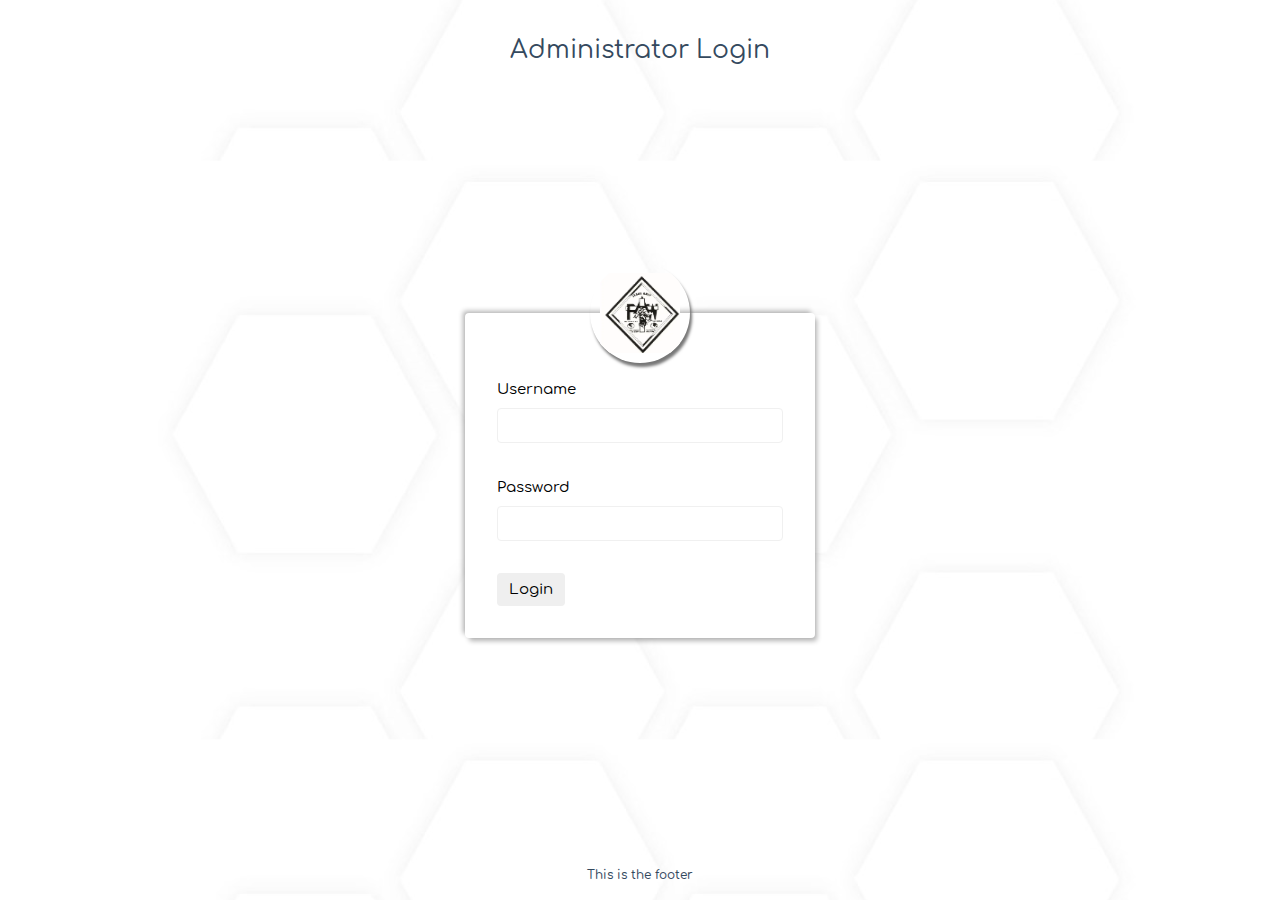
==== admin_portal_login.html @ 05beb31b "Rename adminPortal.html to admin_portal_login.html" ====
<!Doctype HTML>
<Html Lang="En">
	
	<!--Head Begins-->
	<Head>
		
		<!-- Meta -->
		<meta name="theme-color" content="">
		<meta http-equiv="content-type" content="text/html; charset=UTF-8">
		<meta name="viewport" content="width=device-width, initial-scale=1.0">
		<meta property="og:description" name="description" content="PAW">
		<meta property="og:author" name="author" content="Aston Gemmy O'naire">
		<meta property="og:keywords" name="keywords" content=""/>
		<meta property="og:image" name="image" content="/Images/Thumbnails/Thumbnail.png"/>
		<title> Administrator Login | PAW </title>
		<!-- Meta Ends -->
		
		<!-- core CSS -->
		<link type="text/css" href="Css/all.css" rel="stylesheet">
		<link type="text/css" href="Css/fonts.css" rel="stylesheet">
		<link type="text/css" href="Css/PAW.css" rel="stylesheet">
		<link type="text/css" href="Css/PAW_responsive.css" rel="stylesheet">
		<link type="text/css" href="Css/PAW_color.css" rel="stylesheet">
		<link type="text/css" href="Css/animate.css" rel="stylesheet">
		<!-- Core CSS Ends -->
		
		<!-- Site Icon -->
		<link rel="shortcut icon" href="Images/Favicon/PAW.jpg">
		<!-- Site Icon Ends -->
    
	</Head>
	<!--Head Ends-->
	
	<!-- Body -->
	<body>
	    
	    <div id="admin-grid">
		
			<div id="grid-header">
				<h1 class="h1">Administrator Login</h1>
			</div>

			<div id="grid-main">
				<form method="POST" id="adminLogin-form">
					<div id="logo">
						<img src="Images/Logo/PAW.webp" width="100%">
					</div>
					<label>Username</label>
					<input class="" type="text" name="">
					<label>Password</label>
					<input class="" type="password" name="">
					<button type="submit" name="adminLogin-btn">Login</button>
				</form>
			</div>
			
			<div id="grid-footer">This is the footer</div>
		</div>
		
	</body>
	<!-- Body Ends -->
	
	<!-- Scripts -->
	<script type="text/javascript" src="Js/PAW.js"></script>
	
</html>
---- Css/fonts.css ----
@font-face {
	font-family: 'Raleway';
	font-style: normal;
	font-display: auto;
	src: url("../webfonts/Raleway/Raleway-Bold.woff2");
	src: url("../webfonts/Raleway/Raleway-Regular.eot?#iefix") format("embedded-opentype"), url("../webfonts/Raleway/Raleway-Regular.woff2") format("woff2"), url("../webfonts/Raleway/Raleway-Regular.woff") format("woff"), url("../webfonts/Raleway/Raleway-Regular.ttf") format("truetype"), url("../webfonts/Raleway/Raleway-Regular.svg#fontawesome") format("svg");
	font-display: swap
}

@font-face {
	font-family: 'Dosis';
	font-style: normal;
	font-display: auto;
	src: url("../webfonts/Dosis/Dosis-VariableFont_wght.eot?#iefix") format("embedded-opentype"), url("../webfonts/Dosis/Dosis-VariableFont_wght.ttf") format("truetype"), url("../webfonts/Dosis/Dosis-VariableFont_wght.svg#fontawesome") format("svg");
	font-display: swap
}

@font-face {
	font-family: 'Comfortaa';
	font-style: normal;
	font-display: auto;
	src: url("../webfonts/Comfortaa/Comfortaa-VariableFont_wght.eot?#iefix") format("embedded-opentype"), url("../webfonts/Comfortaa/Comfortaa-VariableFont_wght.ttf") format("truetype"), url("../webfonts/Comfortaa/Comfortaa-VariableFont_wght.svg#fontawesome") format("svg");
	font-display: swap
}

@font-face {
	font-family: 'Manrope';
	font-style: normal;
	font-display: auto;
	src: url("../webfonts/Manrope/Manrope-VariableFont_wght.woff2");
	src: url("../webfonts/Manrope/Manrope-VariableFont_wght.eot?#iefix") format("embedded-opentype"), url("../webfonts/Manrope/Manrope-VariableFont_wght.woff2") format("woff2"), url("../webfonts/Manrope/Manrope-VariableFont_wght.woff") format("woff"), url("../webfonts/Manrope/Manrope-VariableFont_wght.ttf") format("truetype"), url("../webfonts/Manrope/Manrope-VariableFont_wght.svg#fontawesome") format("svg");
	font-display: swap
}

@font-face {
	font-family: 'Roboto';
	font-style: normal;
	font-display: auto;
	src: url("../webfonts/Roboto/Roboto-Regular.woff2");
	src: url("../webfonts/Roboto/Roboto-Regular.eot?#iefix") format("embedded-opentype"), url("../webfonts/Roboto/Roboto-Regular.woff2") format("woff2"), url("../webfonts/Roboto/Roboto-Regular.woff") format("woff"), url("../webfonts/Roboto/Roboto-Regular.ttf") format("truetype"), url("../webfonts/Roboto/Roboto-Regular.svg#fontawesome") format("svg");
	font-display: swap
}

@font-face {
	font-family: 'Nunito';
	font-style: normal;
	font-display: auto;
	src: url("../webfonts/Nunito/Nunito-Regular.woff2");
	src: url("../webfonts/Nunito/Nunito-Regular.eot?#iefix") format("embedded-opentype"), url("../webfonts/Nunito/Nunito-Regular.woff2") format("woff2"), url("../webfonts/Nunito/Nunito-Regular.woff") format("woff"), url("../webfonts/Nunito/Nunito-Regular.ttf") format("truetype"), url("../webfonts/Nunito/Nunito-Regular.svg#fontawesome") format("svg");
	font-display: swap
}

@font-face {
	font-family: 'Montserrat';
	font-style: normal;
	font-display: auto;
	src: url("../webfonts/Montserrat/Montserrat-Medium.eot?#iefix") format("embedded-opentype"), url("../webfonts/Montserrat/Montserrat-Medium.ttf") format("truetype"), url("../webfonts/Montserrat/Montserrat-Medium.svg#fontawesome") format("svg");
	font-display: swap
}
---- Css/PAW.css ----
/* O'naire Corporation.CSS 4.10 April 2018 by Aston Gemmy */
    /* Main Document */
    
	body, html {
		padding: 0px;
		margin: 0px;
		-webkit-font-smoothing: antialiased;
        -moz-osx-font-smoothing: grayscale;
		color:#34495e;
		font-size:12px;
		font-style: normal;
		font-weight:500;
		font-variant: normal;
		line-height: 25px;
		background-color:#FFFFFF;
		background:url('../Images/Background/Polygon pattern.jpg');
		font-family: "Open Sans", "Helvetica Neue", Helvetica, Arial, sans-serif;
        background-attachment: normal;
		background-position: center;
        background-size: 100%;
		width:100%;
	}

	h1,h2,h3,h4,h5,label {font-weight: normal;padding:0;margin:0;cursor: pointer;}
	
	* {
		box-sizing: border-box;
		-webkit-box-sizing:border-box;
		outline: none;
		text-shadow: none;
		text-rendering: auto;
	}
	
	a {
		text-decoration:none;
		color:rgb(0, 21, 46);
		cursor:pointer;
	}

	#overlay {
		position:fixed;
		left:0;
		right:0;
		top:0;
		bottom:0;
		width:100%;
		height:100vh;
		background: rgba(0, 0, 0, 0.9);
		display:none;
		z-index:2;
		overscroll-behavior: contain;
		-webkit-overflow-scrolling: contain;
		overflow: hidden;
	}
    
    #scroll-to-top {
        position:fixed;
        display:none;
        right:20px;
        bottom:30px;
        width:50px;
        height:50px;
        line-height:55px;
        text-align:center;
        border-radius:100px;
        z-index:1;
        background-color:#0061A6;
    }
    
    #scroll-to-top i {
        font-size:20px;
        color:#FFFFFF;
    }
	
	.marquee {
		z-index:2;
		position:fixed;
		top:0;
		left:0;
		width:100%;
		height:30px;
		display:flex;
		align-items:center;
		background-color:#777;
		color:#FFFFFF;
		white-space: nowrap;
	}

	.marquee:after, .marquee::before {
		z-index:2;
		position: absolute;
		top:0;
		width:50px;
		height:30px;
		content:"";
	}

	/* .marquee:before {
		left:0;
		background:linear-gradient(to right, #ccc, 10%, transparent 80%);
	} */
	
	.marquee:after {
		right:0;
		background:linear-gradient(to left, #ccc, 10%, transparent 80%);
	}
	
	.marquee-header {
		display:flex;
		align-items:center;
		width:auto;
		height:100%;
		padding:0px 10px;
		color:#FFFFFF;
		background-color:red;
		z-index:1;
	}

	.marquee-content {
		width:100%;
		display:flex;
		position:relative;
		letter-spacing: 1px;
	}

	.marquee-content > * {
		white-space: nowrap;
	}

	.marquee-content > * * {
		margin:auto 20px;
	}

	.marquee-close-btn {
		display:flex;
		align-items:center;
		justify-content:space-evenly;
		width:30px;
		position:absolute;
		right:0px;
		top:auto;
		height:100%;
		text-align:center;
		color:#FFFFFF;
		background-color:#777;
		cursor:pointer;
	}  
  
	.header {
		position:fixed;
		z-index:2;
		top:30px;
		left:0;
		margin:0;
		width:100%;
		padding:20px;
		background-color:rgba(0,0,0,0.05);
		/*transition:0.3s;*/
	}
	
	.header-on-scroll {
		padding:2px;
        background-color:rgba(255,255,255,1);
		box-shadow: 0px 0px 5px rgba(0,0,0,1);
	}
	
	.header-brand {
		display:flex;
		width:100%;
		margin:0px auto;
		align-items:start;
		/*transition:.3s;*/
		text-align:center;
		padding:5px 12px;
	}
	
	.brand-logo {
		height:40px;
		width:40px;
		text-align:center;
		/*transition: all .3s;*/
		border-radius:200px;
		padding: 5px;
		overflow: hidden;
		background: white;
	}
	
	.hamburger-menu {
		height:40px;
		width:40px;
		text-align:center;
		transition: all .3s;
		overflow: hidden;
	}
	
	.brand-logo img {
		height:100%;
	}
	
	.brand-name {
		display:flex;
		align-items:center;
		width:calc(100% - 80px);
		color:#FFFFFF;
		font-family:"Comfortaa", "Helvetica Neue", Helvetica, Arial, sans-serif;
		position:relative;
		font-weight:bold;
		font-size:2.5rem;
		height:40px;
		text-align:left;
		padding:0px 10px;
		/*transition:0.3s;*/
		text-shadow:0px 0px 5px #5476FF;
	}
	
	.brand-name-on-scroll {
		color:#394263;
		font-size:1rem;
		text-shadow:0px 0px 0px #5476FF;
	}
    
	.brand-subtitle {
		width:100%;
		height:auto;
		font-size:18px;
		position:relative;
	}
	
	.brand-motto {
		width:100%;
		font-size:15px;
		position:relative;
	}
	
	.brand-motto span {
		font-weight:bold;
	}

	.slide-menu {
		width:100%;
		overflow-x: hidden;
		overflow-y: overlay;
		color:white;
		/*transform:translateY(-100vh);*/
		z-index: 0;
		height:0;
		position:relative;
		overscroll-behavior: contain;
		-webkit-overflow-scrolling: contain;
		left:0;
		right:0;
		top:auto;
		/*margin-top: 10px;*/
		padding:0px 32px;
		will-change:height;
		/*transition:0.1s;*/
	}

        .slide-menu-on-scroll {background-color:white;}

	.is-active-menu {
		height:70vh;
		/*transform: translateY(0);*/
	}

        .is-inactive-menu {
		height:0;
		/*transform: translateY(-100vh);*/
	}

	.slide-menu a {text-align:center;background-color:#e74c3c;border-radius:8px;transition: all .3s 0.25s cubic-bezier(0,1,.3,1);color:white;font-size:18px;margin:10px 10px;padding:8px 12px;display:inline-block;transform:scale(0.8);}
	.slide-menu a:hover {background-color:rgb(53, 23, 23);transform:scale(0.9);}
	
	/* Slideshow container */
	#slide-cover {
		width:100%;
		height:550px;
		margin:0;
		padding:0px;
		position:relative;
	}

	#slideshow-container {
		width:100%;
		position: relative;
		margin:0 auto;
		height:100%;
		padding:0px;
		display:flex;
		flex-wrap:nowrap;
		overflow-x:auto;
		overflow-y:hidden;
		scroll-snap-type: x mandatory;
	}

	.slides {
		min-width:100%;
		height:100%;
		scroll-snap-align:start;
	}
	
	.slides img {
		width:100%;
		height:100%;
		filter:brightness(50%);
	}

	/* Caption text */
	.slide-text {
		color:white;
		letter-spacing:1px;
		word-wrap:wrap;
		vertical-align:middle!important;
		height:100%;
		width:100%;
		text-align: center;
		font-weight:bold;
		background-color:rgba(0,0,0,0.7);
	}
	
	.slide-title-positioning {
		top:40%;
		width:100%;
		position:absolute;
	}
	
	.slide-font-title {
		transform:translateY(-2.5em) rotateZ(-5deg);
		opacity:0;
		font-size: 4.25rem;
		font-family:'Comfortaa', sans-serif;
		will-change:transform, opacity;
		transition:transform 2s 0.25s cubic-bezier(0,1,.3,1),
			opacity .3s 0.25s ease-out;
	}
	
	.slide-font-subtitle {
		font-size: 1.5rem;
		font-family:'Comfortaa', sans-serif;
		margin:0px auto;
		width:70%;
		line-height:30px;
		transform:translateY(2.5em);
		opacity:0;
		will-change:transform, opacity;
		transition:transform 2s 0.25s cubic-bezier(0,1,.3,1),
			opacity .3s 0.25s ease-out
		;
	}
	
	.is-visible {
		transform:translateZ(-2px);
		opacity:1;
	}
	
	/* Number text (1/3 etc) */
	.slide-number-text {
		color: white;
		font-size: 15px;
		padding: 8px 12px;
		position: absolute;
		top: 0;		
		background-color:rgba(0,0,0,0.7);
	}

	.slides:hover .slide-number-text, .slides:hover .slide-text {
		pointer-events: none;
	}

	/* The dots/bullets/indicators */
	.slide-item-cover {
		position:absolute;
		left:0;
		bottom:20px;
		width:100%;
		margin:0px auto;
		text-align:center;
	}

	#slide-item-navigator-left, #slide-item-navigator-right {
		position:absolute;
		top:50%;
		border-radius:100px;
		font-size:20px;
		transform:translateY(-50%);
		width:50px;
		color:#FFFFFF;
		cursor:pointer;
		height:50px;
		line-height:50px;
		text-align:center;
	}
	
	#slide-item-navigator-left {
		left:30px;
		background:linear-gradient(to right, rgba(0,0,0,0.7), transparent);
		box-shadow:-4px 0 10px rgba(255, 255, 68, 0.08);
	}
	
	#slide-item-navigator-right {
		right:30px;
		background:linear-gradient(to left, rgba(0,0,0,0.7), transparent);		
		box-shadow:4px 0 10px rgba(255, 255, 68, 0.08);
	}

	.slide-item-selector {
		height:10px;
		width:10px;
		color:white;
		padding:0px;
		margin:0px 2px;
		border:2px solid rgb(255, 255, 255);
		background-color:transparent;
		border-radius:50% ;
		display: inline-block;
		transition: background-color 0.6s ease;
	}

	.slide-item-selector-active {
		background-color:rgb(255, 255, 255);
	}

	.responsiveImage {
		width:100%;
		height:100%;
	}
	
	.photo-gallery {
		line-height:0;
		-webkit-column-count:6;
		-webkit-column-gap:0px;
		-moz-column-count:6;
		-moz-column-gap:0px;
		column-count:6;
		column-gap:0px;
		padding:0px 0px 50px 0px;
	}
	
	.photo-gallery img {
		width:100%!important;
		height:auto!important;
	}
	
	.mission-vision-statement {
		background-attachment: normal;
		background-position: center;
        background-size: 100%;
		width:100%;
		position:relative;
		margin:0px auto;
	}
	
	.mission-vision-container {
		width:1000px;
		position:relative;
		padding:80px 16px;
		height:auto;
		margin:0px auto;
	}
	
	.mission-statement {
		display:flex;
		justify-content:space-evenly;
		align-items: center;
		border-radius:8px;
		border:0px solid #1BBAE1;
		position:relative;
		margin:20px 0px;
		height:auto;
		font-size:25px;
		line-height:40px;
		font-style:italic;
		font-family:"Comfortaa",sans-serif;
		padding:20px 20px;
		color:#F47A25;
	}
	
	.mission-statement div, .vision-statement div {width:50%;height:100%;padding: 12px; }
	.mission-statement div img, .vision-statement div img {width:100%;height:100%;padding: 12px; }
	
	.vision-statement {
		display:flex;
		justify-content:space-evenly;
		align-items: center;
		padding: 12px; 
		border-radius:8px;
		border:0px solid #1BBAE1;
		position:relative;
		margin:20px 0px;
		font-size:25px;
		height:auto;
		line-height:40px;
		font-style:italic;
		font-family:"Comfortaa",sans-serif;
		padding:20px 20px;
		color:#033148;
	}
	
	.mission-statement:before {
		position:absolute;
		top:-18px;
		left:-15px;
		width:auto;
		height:40px;
		line-height:40px;
		content:'Our mission';
		color:#F0F0F0;
		padding:0px 12px;
		font-size:20px;
		text-align:center;
		font-family:calligraphy;
		background-color:#0061A6;
		border-radius:50px;
	}
	
	.vision-statement:before {
		position:absolute;
		top:-18px;
		left:-15px;
		width:auto;
		height:40px;
		line-height:40px;
		padding:0px 12px;
		content:'Our vision';
		color:#033148;
		font-size:20px;
		text-align:center;
		font-family:calligraphy;
		background-color:#F47A25;
		border-radius:50px;
	}
	
	.mission-statement:after {
		color:#FFFFFF;
		background-color:#0061A6;
	}
	
	.vision-statement:after {
		color:#FFFFFF;
		background-color:#F47A25;
	}
	
	.mission-statement:after, .vision-statement:after {
		position:absolute;
		bottom:-15px;
		right:-15px;
		width:40px;
		height:40px;
		line-height:40px;
		text-align:center;
		content:'';
		font-size:25px;
		font-family:calligraphy;
		border-radius:50px;
	}
	
	.days-of-activities {
		width:100%;
		margin:0px;
		position:relative;
		background-attachment: normal;
		background-position: center;
		background-size: 100%;
		font-size:15px;
	}

	.days-of-activities .main-caption {color:#e74c3c;}	
	.days-of-activities .main-caption:before {background-color:#e74c3c;}
		
	.days-of-activities-section {
		padding:10px 16px 50px 16px;
		margin:0px auto;
		width:1000px;
	}
	
	.days-of-activities-container {
		position:relative;
		display:flex;
		justify-content: space-around;
		align-items: center;
		flex-wrap:wrap;
	}

	.day-and-activity {
		position:relative;
		background-color:#FFFFFF;
		box-shadow:0px 0px 5px rgba(0,0,0,0.3);
		display:flex;
		flex-direction: column;
		margin:10px 20px;
		border-radius:8px;
	}
	
	.day-and-activity:nth-child(1), .day-and-activity:nth-child(2), .day-and-activity:nth-child(3) {width:calc((100% - 120px) / 3);}
	.day-and-activity:nth-child(4) {width:calc(40% - 40px);}
	.day-and-activity:nth-child(5) {width:calc(60% - 40px);}

	.day-icon {
		position: relative;
		display:flex;
		align-items:center;
		justify-content:center;
		padding:50px 5px 0px 5px;
		font-size:35px;
		color:#1BBAE1;
	}
	
	.day-and-activity:nth-child(even) .day-icon {
		color:#e74c3c;
	}
	
	.day {
		width:100%;
		text-align:center;
		font-size:20px;
		line-height:2;
		padding:12px;
	}
	
	.programme {
		display:flex;
		width:100%;
		text-align:center;
		flex-direction:column;
		padding:12px;
		transform:translateY(0);
		transition: all .3s;
	}
	
	.programme:hover {
		background-color:#f0f0f0;
		transform:translateY(4px);
		cursor:pointer;
	}
	
	.programme-title {line-height:1.8;color:#1BBAE1;}
	.programme-footnote {margin:10px auto;color:#777;}
	.text-bold {font-weight:bold;}
	
	.excerpts {
		max-width:100%;
		margin:0px auto;
		position:relative;
		padding:0px 32px 80px 32px;
		background:linear-gradient(rgba(0,97,166,0.7), rgba(0,97,166,0.8)), url("../Images/Assets/Excerpts/Excerpts.jpeg");
		perspective:50px;
        background-attachment: scroll;
		background-position: center;
        background-repeat: no-repeat;
        background-size: 100%;
	}

	.excerpts .main-caption {color:white;}	
	.excerpts .main-caption:before {background-color:white;}
	
	.excerpts-slide {
		display:flex;
		align-items:center;
		height:auto;
		width:98%;
		overflow-x:overlay;
		overflow-y:hidden;
		position:relative;		
		margin:0px auto;
		padding:30px 16px;
		scroll-snap-type:x mandatory;
		-webkit-overflow-scrolling:touch;
	}
	
	#excerpts-left, #excerpts-right {
		position:absolute;
		top:20%;
		border-radius:100px;
		font-size:20px;
		transform:translateY(-50%);
		width:50px;
		color:rgb(255, 255, 255);
		cursor:pointer;
		height:50px;
		line-height:50px;
		text-align:center;
	}
	
	#excerpts-left {
		left:30px;
		background:linear-gradient(to right, rgba(0,0,0,0.7), transparent);
		box-shadow:-4px 0 10px rgba(255, 255, 68, 0.08);
	}
	
	#excerpts-right {
		right:30px;
		background:linear-gradient(to left, rgba(0,0,0,0.7), transparent);
		box-shadow:4px 0 10px rgba(255, 255, 68, 0.08);
	}
	
	.each {
		height:150px;
		min-width:300px;
		position:relative;
		margin:0px 10px;
		font-size:18px;
		border-radius:8px;
		background-color:white;
		box-shadow: 0px 0px 5px rgba(0,0,0,0.3);
		scroll-snap-align:center;
	}
	
	.excerpts .each:nth-child(odd) {padding:40px 10px 0px 10px;color:#305657;}
	.excerpts .each:nth-child(even) {padding:10px 10px 40px 10px;}
	
	.excerpts .each .content {
		display:block;
		text-align:left;
		height:100px;
		width:100%;
		font-family:"Comfortaa",sans-serif;
		white-space:normal;
		overflow:hidden;
		text-overflow:ellipsis;
		position:relative;
	}
	
	.excerpts .each:nth-child(odd):after {
		position:absolute;
		box-shadow: 0px 0px 5px rgba(0,0,0,0.3);
		top:-20px;
		left:10px;
		width:40px;
		height:40px;
		line-height:40px;
		color:white;
		text-align:center;
		font-family:'Font Awesome 5 free';
		text-align:center;
		content:"\f654";
		font-size:15px;
		font-style: normal;
		font-weight: 900;
		border-radius:100px;
		background-color:orange;
	}
	
	.excerpts .each:nth-child(even):after {
		position:absolute;
		box-shadow: 0px 0px 5px rgba(0,0,0,0.3);
		bottom:-20px;
		left:10px;
		width:40px;
		height:40px;
		line-height:40px;
		font-size:15px;
		border-radius:100px;
		color:white;
		font-family:'Font Awesome 5 free';
		text-align:center;
		content:"\f647";
		font-style: normal;
		font-weight: 900;
		background-color:#FF3300;
	}
	
	.leadership {
		width:100%;
		margin:0px auto;
		position:relative;
		padding:0px 0px 30px 0px;
	}

	.leadership .main-caption {color:#e74c3c;}	
	.leadership .main-caption:before {background-color:#e74c3c;}
		
	.leadership-container {
		display:flex;
		flex-wrap: nowrap;
		justify-content: space-between;
		width:1000px;
		margin:0px auto;
		padding:30px 16px;
		position:relative;
	}
	
	.leader {
		width:150px;
		display: flex;
		flex-direction: column;
		text-align:center;
		position:relative;
	}

	.leader:nth-child(3) {width:250px;}
	.leader:nth-child(3) .leader-image {height:250px;}
	
	
	.leadership-container .leader:nth-child(1) {margin-top:150px;}
	.leadership-container .leader:nth-child(2) {margin-top:50px;}
	.leadership-container .leader:nth-child(4) {margin-top:50px;}
	.leadership-container .leader:nth-child(5) {margin-top:150px;}
	
	.leader-image {
		width:100%;
		height:150px;		
		border-radius:200px;
		padding:5px;
		overflow:hidden;
		box-shadow: 0px 0px 5px rgba(0,0,0,0.3);
		background:linear-gradient(to top, rgba(0,97,166,0.8),rgba(166, 113, 0, 0.39));
		transition: transform 0.24s ease-out;
	}

	.leader-image img {
		width:100%;
		height:100%;
		border-radius:200px;
		border:5px outset rgba(117, 0, 10, 0.411);
	}
	
	.leader-name-tag {
		/* background-color:#e74c3c; */
		padding:0px 8px;
		margin:8px auto 0px auto;
		width:100%;
		font-size:12px;
		color:#e74c3c;
		font-weight: 600;
		text-align:center;
		font-family: Comfortaa, Geneva, Tahoma, sans-serif;
		box-shadow: 0px 0px 5px rgba(0,0,0,0.3);
	}
	
	.leader-name-office {
		width:100%;
		color:#0060AF;
		font-size:12px;
		text-align:center;
	}
	
	.leadership-footer {
		width:1000px;
		margin:0px auto;
		text-align:center;
		position:relative;
		padding:32px 32px;
	}
	
	.leadership .all-leaders {
		margin:10px auto;
		display:inline-block;
		padding:12px 20px;
		color:#ffffff;
		border-radius:50px;
		font-family: Comfortaa,sans-serif;
		font-size:20px;
		text-align:center;
		position:relative;
		background-color:#0060AF;
		border:2px solid #0060AF;		
		box-shadow: 0px 0px 5px rgba(0,0,0,0.3);
	}
	
	.testimonies {
		width:100%;
		padding:0px 0px;
		position:relative;
		background:linear-gradient(rgba(0,97,166,0.7), rgba(0,97,166,0.8)), url('../Images/Assets/Testimony/Tesimony.jpeg');
		background-attachment: normal;
		background-position: center;
        background-repeat: no-repeat;
        background-size: 100%;
	}

	.testimonies .main-caption {color:white;}
	.testimonies .main-caption:before {background-color:white;}
	
	.testimonies-footer {
		width:1000px;
		margin:0px auto;
		text-align:center;
		position:relative;
		padding:32px 32px;
	}
	
	.testimonies-cover {
		display:flex;
		width:960px;
		margin:0px auto;
		height:420px;
		overflow-x:auto;
		overflow-y:hidden;
		scroll-snap-type: x mandatory;
		-webkit-overflow-scrolling:touch;
	}
	
	.testimonies-container {
		overflow:hidden;
		height:400px;
		min-width:280px;
		margin:10px 20px;
		border-radius:20px;
		background:linear-gradient(to bottom, rgba(0,97,166,0.7), rgba(166, 113, 0, 0.39));
		box-shadow: 0px 0px 5px rgba(0,0,0,0.2), 0px 0px 5px rgba(0,0,0,0.2);
		scroll-snap-align:center;
	}
	
	#testimonies-left, #testimonies-right {
		position:absolute;
		top:50%;
		border-radius:100px;
		font-size:20px;
		transform:translateY(-50%);
		width:50px;
		color:#FFFFFF;
		cursor:pointer;
		height:50px;
		line-height:50px;
		text-align:center;
	}
	
	#testimonies-left {
		left:30px;
		background:linear-gradient(to right, rgba(0,0,0,0.7), transparent);
		box-shadow:-4px 0 10px rgba(255, 255, 68, 0.08);
	}
	
	#testimonies-right {
		right:30px;
		background:linear-gradient(to left, rgba(0,0,0,0.7), transparent);		
		box-shadow:4px 0 10px rgba(255, 255, 68, 0.08);
	}
	
	.read-more-btn {
		display:inline-block;
		width:auto;
		padding:12px 20px;
		background-color:#0061A6;
		border-radius:50px;
		font-size:20px;
		font-family: Comfortaa,sans-serif;
		color:white;
		margin:10px;
	}
	
	.testimonies-image {
		height:100px;
		display:block;
		width:100px;
		margin:20px auto;
		border-radius:100px;
		overflow:hidden;
		padding:5px;
		background:linear-gradient(to top, rgba(0,97,166,0.8),rgba(166, 113, 0, 0.39));
	}
	
	.testimonies-image img {
		width:100%;
		height:100%;
		border-radius:100px;
		border:5px outset rgba(117, 0, 10, 0.411);
	}
	
	.testimonies-content {
		width:100%;
		height:calc(100% - 180px);
		padding:10px 20px;
		line-height:25px;
		color:white;
		font-family:"Comfortaa",sans-serif;
	}
	
	.testimonies-testifier {
		width:100%;
		height:40px;
		padding:0px 5px 0px 20px;
		line-height:40px;
		color:#eeeeee;
		font-style:italic;
	}
	
	.event {
		width:100%;
		position:relative;
		height:auto;
		margin:0px auto;
		text-align:center;
		padding:0px 0px 30px 0px;
	}

	.event .main-caption {color:#0061A6;}	
	.event .main-caption:before {background-color:#0061A6;}
		
	.upcoming-event {
		display: flex;
		flex-wrap:wrap;
		justify-content: space-around;
		align-items: start;
		align-content: center;
		position:relative;
		padding:30px 16px;
		margin:0px auto;
		text-align:left;
		width:1000px;
	}
	
	.event-item {
		width:calc((100% - 160px) / 2);
		border-radius:8px;
		padding: 12px; 
		position:relative;
		height:auto;
		font-size:15px;
		background-color:#F0F0F0;
		padding:20px 20px;
		box-shadow: 0px 0px 5px rgba(0,0,0,0.3);
	}

	.event-item:nth-child(even) {margin-top:70px;margin-bottom:30px;}
	.event-item:nth-child(odd) {margin-top:30px;}
	
	.event-date {
		position:absolute;
		width:200px;
		height:30px;
		line-height:30px;
		top:-15px;
		left:0;
		color:white;
		background-color:#e74c3c;
		padding:0px 12px;
	}
	
	.event-image {
		position:absolute;
		width:150px;
		height:100px;
		padding:5px;
		right:20px;
		display:block;
		box-shadow:0px 0px 3px rgba(0,0,0,0.25);
		background-color:white;
		border-radius:5px;
	}

	.event-item:nth-child(odd) .event-image {bottom:-80px;}
	.event-item:nth-child(even) .event-image {top:-80px;}
	
	.event-image img {
		width:100%;
		height:100%;
	}
	
	.event-venue {
		position:relative;
		width:100%;
		font-size:12px;
		color:orange;
		padding:0px;
	}
	
	.event-item:before {
		position:absolute;
		top:-15px;
		left:-20px;
		width:4px;
		height:100%;
		line-height:60px;
		content:'';
		color:#34495E;
		font-size:40px;
		text-align:center;
		font-family:calligraphy;
		background-color:#e74c3c;
		border-radius:50px;
	}
	
	.event-item:after {
		position:absolute;
		top:0px;
		left:-32px;
		width:20px;
		height:20px;
		line-height:40px;
		content:'';
		color:#34495E;
		text-align:center;
		background-color:#e74c3c;
		border:4px solid #FFFFFF;
		border-radius:50px;
	}
	
	.media {
		font-family: Comfortaa,sans-serif;		
	    width:100%;
	}

	.photography, .sound {
	    background-image:linear-gradient(rgba(0,0,0,0.7), rgba(253,54,143,0.6)), url("../Images/Assets/Media/photography.webp");
	    background-attachment: scroll;
	    background-position: center;
	    background-size: 100%;
	    background-repeat:no-repeat;
	    text-align:center;
		padding:30px 16px;
		position: relative;
	}
	
	.photography:after, .sound:after {
		position: absolute;
		left:0;
		top:0;
		padding:12px 16px;
		content:"Media Unit";
		width:auto;
		height:auto;
		color:white;
		letter-spacing: 2px;
		font-size:18px;
	}

	.photography:after {background-color:rgba(253,54,143,1);}
	.sound:after {background-color:rgba(143,54,253,1);}

	.sound {
	    background-image:linear-gradient(rgba(197, 108, 148, 0.6), rgba(143,54,253,0.7)), url("../Images/Assets/Media/sound.webp");
	}
	
	.photography img, .sound img {
	    width:100%;
	    height:100%;
	}
	
	.media-intro {
	    width:80%;
	    height:auto;
	    margin:20px auto;
	    color:white;
	    line-height:40px;
	    font-size:35px;
	}
	
	.sound .media-btn {background-color:rgba(143,54,253,1);}
	.photography .media-btn {background-color:rgba(253,54,143,1);}
	.media-btn {
	    width:auto;
	    display:inline-block;
	    color:#FFFFFF;
		margin:10px 10px;
		font-size:20px;
	    padding:12px 25px;
	    border-top-left-radius:50px;
	    border-top-right-radius:50px;
	    border-bottom-left-radius:50px;
	}
	
	.footer {
		padding-top:0px;
		margin:0px;
		position:relative;
		min-height:200px;
		background-color:#F0F0F0;
	}
	
	.footer-section-one {
		display: flex;
		align-items: start;
		justify-content: space-evenly;
		width:100%;
		margin:0px auto;
		padding:10px 32px;
		background-color:#777;
		min-height:200px;
	}

	.footer-section-one a {
		color:white;
	}

	.footer-top-section {
		display: flex;
		align-items: start;
		justify-content: flex-start;
		width:100%;
		margin:0px auto;
		padding:0px 32px;
	}
	
	ul, ol {
		margin:0;
	}
	
	.contact {
		padding-left:32px;
		font-family:"Comfortaa",sans-serif;
	}
	
	li {
		list-style-type:none;
		font:12px;
		padding:0px;
		font-family:"Comfortaa",sans-serif;
	}
	
	li i {
		margin-right:10px;
	}
	
	.footer-container {
		position:relative;
		font-size:12px;
		padding:8px 12px;
		color:#F0F0F0;
	}
	
	.top-section-grid {
		position:relative;
		width:500px;
		margin:0px 10px;
		padding:20px 20px;
	}
	
	.top-section-header {
		padding:8px 12px;
		font-size:20px;
		text-align:center;
		display:inline-block;
		width:100%;
	}
	
	.newsletter-cover {
		display:flex;
		align-items:center;
		justify-content:none;
		width:100%;
		margin:5px auto;
		padding:5px;
	}

	.top-section-content {
		display:flex;
		justify-content:center;
		text-align: center;
		width:100%;
		margin:5px auto;
		padding:5px;
	}
	
	.newsletter-input {
		padding:10px 16px;
		font-size:15px;
		height:40px;
		width:calc(100% - 100px);
		color:inherit;
		border:1px solid #f1f1f1;
		outline:none;
		border-top-left-radius:50px;
		border-bottom-left-radius:50px;
	}
	
	.newsletter-button {
		padding:12px 12px;
		font-size:15px;
		height:40px;
		max-width:100px;
		color:#FFFFFF;
		border:none;
		outline:none;
		background-color:#777;
		border-top-right-radius:4px;
		border-bottom-right-radius:50px;
	}
	
	.copyright {
		width:100%;
		text-align:center;
		font-size:12px;
		color:#FFFFFF;
		background-color:black;
	}
	
	.main-caption-footer {
		color:#FFFFFF;
		width:100%;
		border-bottom:#FFFFFF 2px solid;
		font-size:15px;
		font-family:"Comfortaa",sans-serif;
		padding:8px 0px 0px 0px;
		margin-bottom:10px;
	}
	
	.main-caption-cover {
		width:1000px;
		margin:0 auto;
		position:relative;
	}
	
	.main-caption-left {text-align:left;}
	.main-caption-center {text-align:center;}
	.main-caption-right {text-align:right;}
	
	.main-caption {
		position:relative;
		font-size:35px;
		font-family:"Comfortaa";
		padding:8px 16px;
		margin:50px auto;
		width:auto;
		display:inline-block;
		color:#000;
	}
	
	.main-caption:before {
		position:absolute;
		bottom:-5px;
		left:0;
		width:100%;
		height:3px;
		content:"";
		background-color:#394263;
		border-radius:100px;
	}
	
	.main-caption:after {
		position:absolute;
		bottom:-11px;
		left:50%;
		transform:translateX(-50%);
		width:10px;
		height:10px;
		content:"";
		background-color:#0061A6;
		border-radius:100px;
		border:2px solid white;
	}
	
	/* Scrollbar Section */
	::-webkit-scrollbar {
		width: 2px;
    }
    
    ::-webkit-scrollbar-track {
		box-shadow: inset 0 0 6px rgba(0, 0, 0, 0.3);
		-webkit-box-shadow: inset 0 0 6px rgba(0, 0, 0, 0.3);
        border-radius: 10px;
        background-color: inherit;
    }
    
    ::-webkit-scrollbar-thumb {
        border-radius: 10px;
        background-color:rgb(0, 21, 46);
	    box-shadow: inset 0 0 6px rgba(0, 0, 0, 0.5);
		-webkit-box-shadow: inset 0 0 6px rgba(0, 0, 0, 0.5);
    }
	
	.navbar-slide 
	.excerpts-slide, 
	.testimonies-cover, 
	#slideshow-container, 
	#admin-main--index, 
	#data-upload--area, 
	#data-edit--area, 
	#data-delete--area, 
	.file-upload--area, 
	#file-data--grid, 
	#data-hint--area, 
	.edit-meta--area a,
	#overflow {
		-ms-overflow-style:none;
	}
	
	.navbar-slide::-webkit-scrollbar, 
	.excerpts-slide::-webkit-scrollbar, 
	.testimonies-cover::-webkit-scrollbar, 
	#slideshow-container::-webkit-scrollbar, 
	#admin-main--index::-webkit-scrollbar, 
	#data-upload--area::-webkit-scrollbar, 
	#data-edit--area::-webkit-scrollbar, 
	#data-delete--area::-webkit-scrollbar,
	#file-data--grid::-webkit-scrollbar, 
	.file-upload--area::-webkit-scrollbar, 
	#data-hint--area::-webkit-scrollbar,  
	.edit-meta--area a::-webkit-scrollbar,
	#overlay::-webkit-scrollbar {
		display:none;
	}

	#admin-grid {
		display: grid;
		grid-auto-columns: 1fr;
		grid-auto-rows: 100px 1fr 50px;
		grid-template-areas:
			"header"
			"main"
			"footer";
		height:100vh;
		width:100%;
		font-family: Comfortaa,sans-serif;
	}

	#grid-header {
		grid-area:header;
		display: flex;
		justify-content: center;
		align-items: center;

	}

	.h1 {
		font-size: 25px;
		width:100%;
		text-align: center;
	}
	
	#grid-main {
		grid-area:main;
		display: flex;
		justify-content: center;
		align-items: center;		
	}

	#adminLogin-form {
		width:350px;
		padding: 64px 32px 32px 32px;
		background-color:rgb(255, 255, 255);
		position: relative;
		border-radius: 4px;
		border:0px solid #F0F0F0;
		box-shadow: -3px -3px 5px -1px rgba(0, 0, 0, 0.3), 3px 4px 5px -1px rgba(0,0,0,0.3);
	}

	#adminLogin-form #logo {
		width:100px;
		height:100px;
		position: absolute;
		left: 50%;
		top:0;
		padding: 10px;
		transform: translate(-50%, -50%);
		border-radius: 100px;
		overflow: hidden;
		box-shadow: 2px 4px 3px #777;
	}

	#adminLogin-form #logo img {
		width:100%;
		height:100%;
	}

	#adminLogin-form label {
		font-size: 15px;
		color:#000000;
	}

	#adminLogin-form input[type="text"], input[type="password"] {
		width:100%;
		font-family: Comfortaa,sans-serif;
		padding:8px 16px;
		font-size: 15px;
		margin:5px auto 32px auto;
		border-radius: 4px;
		outline: none;
		border:1px #F0F0F0 solid;
	}

	#adminLogin-form button {
		font-family: Comfortaa,sans-serif;
		padding: 8px 12px;
		margin:auto;
		font-size: 15px;
		outline:none;
		border:none;
		border-radius: 4px;
	}

	#grid-footer {
		grid-area:footer;
		display: flex;
		justify-content:center;
		align-items: center;		
	}
	
	#admin-grid--index {
		display: grid;
		grid-auto-columns: 250px 1fr;
		grid-auto-rows: 50px 1fr 50px;
		grid-template-areas:
			"sidebar header"
			"sidebar main"
			"sidebar footer";
		width:100%;
		height:100vh;
		font-family: Comfortaa,sans-serif;
		
	}

	#admin-header--index {
		grid-area: header;
		display: flex;
		justify-content: flex-start;
		align-items: center;

	}

	#admin-header--index img {
		width:30px;
		height:30px;
		margin:0px 24px 0px 24px;
	}

	#admin-header--index h1 {
		font-size: 25px;
		color:  rgb(0, 21, 46);
	}

	#admin-sidebar--index {
		grid-area: sidebar;
		display: grid;
		grid-auto-columns: 100%;
		grid-auto-rows: 50px 1fr 30px;
		grid-template-areas: 
			"sidebar-header" 
			"sidebar-body"
			"sidebar-footer"
		;
		background-color: rgba(0, 21, 46, 0.897);
		justify-content: center;
		align-items: space-evenly;
		position: relative;
	}

	#admin-sidebar--index #sidebar-header {
		grid-area: sidebar-header;
		display: flex;
		justify-content:space-between;
		align-items: center;
		background-color: rgb(0, 21, 46);
		padding:12px 16px;
		width: 100%;
		color:#FFFFFF;
	}

	#admin-sidebar--index #sidebar-header #header-text {
		font-size: 18px;
	}

	#admin-sidebar--index #sidebar-header #close-btn {
		font-size: 14px;
	}

	#admin-sidebar--index #sidebar-container {
		grid-area: sidebar-body;
		display: flex;
		flex-direction: column;
		justify-content: flex-start;
		align-items: flex-start;
		font-size: 12px;
		padding-top: 16px;
		color: #FFFFFF;
	}

	#admin-sidebar--index ol {
		padding:0px;
		color:#FFFFFF;
	}

	#admin-sidebar--index li {
		list-style-type: none;
		position: relative;
	}

	#admin-sidebar--index li a {display: inline-block;width:100%;padding: 2px 0px 2px 50px;color:#FFFFFF;}
	#admin-sidebar--index li a:hover {background-color:rgb(0, 21, 46);transform: translateY(-4px);}
	.is-active {background-color:rgb(7, 117, 252);}

	#admin-sidebar--index .item--title {
		display: flex;
		justify-content: space-between;
		align-items: center;
		padding:0px 24px 0px 16px;
	}

	#admin-sidebar--index .item--title h3 {font-size:12px;letter-spacing:1px;line-height: 1;padding: 0px 16px;}
	#admin-sidebar--index .sidebar--footer {
		grid-area: sidebar-footer;
		background-color: rgb(24, 1, 1);
		padding:5px 12px;
		display: flex;
		align-content: flex-start;
		justify-content: flex-start;
		overflow-x: hidden;
		overflow-y: overlay;
		width:100%;
		height:30px;
		bottom: 0;
		position: absolute;
		flex-wrap: wrap;
		left:0;
		line-height: 15px;		
		will-change:height;
		transition:height 0.5s 0.25s cubic-bezier(0,1,.3,2);
	}

	.hide{opacity:0; transition: all 2.5s 0.25s cubic-bezier(0,1,.3,2);}
	.data-delete--body .remove{display:none;}

	#admin-sidebar--index .sidebar--footer:hover {
		height:200px;
	}

	.sidebar--footer a {
		background-color: rgb(19, 0, 0);
		margin:2px 2px;
		padding:2px 5px;
		font-size: 10px;
		min-width:calc((100% - 16px) / 4);
		color:white;
	}

	#admin-main--index {
		grid-area: main;
		display: flex;
		flex-wrap: wrap;
		overflow-y: auto;
		position: relative;
		overflow-x: hidden;
		justify-content: center;
		align-items: center;
		padding: 32px;
		scroll-behavior: smooth;
		scroll-snap-type: y mandatory;
		scroll-padding-top: 30px;
	}

	#data-upload--area, #data-edit--area, #data-delete--area {
		width:800px;
		height:75vh;
		margin:0px auto 50px auto;
		overflow-y: hidden;
		scroll-behavior: smooth;
		overflow-x:auto;
		position: relative;
		display: flex;
		flex-wrap: nowrap;
		border-radius: 8px;
		background-color: white;
		box-shadow:0px 0px 3px #777;
		scroll-snap-align: start;
		scroll-snap-type: x mandatory;
	}

	#upload--message, #upload--announcement, #upload--video, #edit--message, #edit--announcement, #edit--video {
		display: grid;
		grid-template-areas:
			"data-header-area data-header-area"
			"file-upload-edit-delete-hint-area data-fields-area";
		grid-auto-columns: 60% 1fr;
		grid-auto-rows: 30px 1fr;
		justify-content: space-between;
		gap:10px;
		min-width:100%;
		margin:0px auto;
		height:100%;
		overflow: hidden;
		position: relative;
		padding: 32px;
		background-color: white;
		overscroll-behavior: contain;
		-webkit-overflow-scrolling: contain;
		scroll-snap-align:start;
		scroll-behavior: smooth;
	}
	
	#data-header--area {
		grid-area: data-header-area;
		display: flex;
		justify-content: flex-start;
		align-items: center;
		padding-left:12px;
		color: #000000;
		font-weight: bold;
		font-size: 12px;		
		letter-spacing: 1px;
	}

	.file-upload--area, #file-edit--area, #data-hint--area {
		grid-area: file-upload-edit-delete-hint-area;
		display: flex;
		height:100%;
		overflow-x: hidden;
		overflow-y: overlay;		
		border-radius: 8px;
		border:2px dashed rgb(226, 217, 217);
		padding: 5px;
		justify-content: center;
		align-items: center;
		background-color:#FFFFFF;
		color: rgb(0, 21, 46);
		overscroll-behavior: contain;
		-webkit-overflow-scrolling: contain;
		position: relative;
	}

	#file-data--grid {
		display: flex;
		flex-wrap: wrap;
		height:90%;
		width:100%;
		overflow-x: hidden;
		overflow-y: overlay;		
		border-radius: 8px;
		border:none;
		padding: 5px;
		justify-content: flex-start;
		align-items: flex-start;
		align-content: flex-start;
		background-color:transparent;
		color: rgb(0, 21, 46);
		overscroll-behavior: contain;
		-webkit-overflow-scrolling: contain;
		position: relative;
	}

	#file-edit--area {		
		flex-direction: row;
		justify-content: flex-start;
		align-items: flex-start;
		border:none;
		background-color: rgb(255, 255, 255);
	}

	.file-upload--area {
		flex-wrap: wrap;
		justify-content: flex-start;
		align-content: flex-start;
	}

	.file-upload--area .help {
		width:80%;
		height:80%;
		display: flex;
		justify-content: center;
		align-items: center;
		position: absolute;
		top:auto;
		left:10%;
	}

	.file-upload--area .upload--files {
		width:calc((100% - 30px) / 3);
		height:80px;
		margin: 5px;
		display: flex;
		flex-direction: column;
		justify-content: flex-start;
		align-items: flex-start;
		border-radius: 4px;
		border:1px solid #F1F1F1;
		position: relative;
	}

	.upload--files .file--size {
		width:100%;
		height:30%;
		display: flex;
		justify-content: center;
		align-items:center;
		background-color:white;
		position: relative;
		font-size: 10px;
	}

	.upload--files .close--btn {
		width:20px;
		height:20px;
		position: absolute;
		top:0;
		right:0;
		background-color: rgb(255, 0, 43);
		color:#FFFFFF;
		display: flex;
		flex-direction: column;
		justify-content: center;
		align-items:center;
		border-bottom-left-radius:4px;
		cursor: pointer;
	}

	.upload-area--clear {
		display:none;
		position: sticky;
		top:-5px;
		z-index: 1;
		justify-content: space-between;
		align-items: center;
		width: 100%;
		background-color: white;
		text-align: right;
	}

	.upload-area--clear button {
		background-color:white;
		color:rgb(0, 214, 36);
		outline: none;
		border:none;
		padding: 4px 8px;
		cursor: pointer;
		width:auto;
		margin:5px auto;
		border-radius: 16px;
		font-size: 12px;
		background-color: #F1F1F1;
	}
	
	.upload-area--clear #message-upload-file--clear {
		color:crimson;
	}

	.upload-area--clear #message-upload-file--size {
		color:rgb(0, 68, 255);
	}

	.hidden-file-field {display: none;}

	.upload--files img {width: 100%;height: 70%;}

	#data-hint--area {
		flex-direction: column;
		justify-content: flex-start;
		align-items: center;
		padding: 16px
	}

	#data-hint--area h2 {color: rgb(255, 0, 43);font-size:25px;}
	#data-hint--area p, .help {color: rgb(0, 221, 85);font-size: 15px;}

	#data-fields--area {
		grid-area: data-fields-area;
		position: relative;
		overflow-y: auto;
		overflow-x: hidden;
		height:100%;
		padding: 0px 4px 0px 16px;
		overscroll-behavior: contain;
		-webkit-overflow-scrolling: contain;
	}

	#data-fields--area input[type="text"], #data-fields--area input[type="email"], #data-fields--area input[type="date"] {
		width: 100%;
		margin: 0px auto 10px auto;
		padding:8px 12px;
		display: block;
		outline: none;
		border:2px solid #F1F1F1;
		color:rgb(0, 21, 46);
		background-color: #FFFFFF;
		border-radius: 4px;
	}

	#data-fields--area textarea {
		min-width: 100%;
		max-width: 100%;
		min-height:100px;
		max-height: 100px;
		margin: 0px auto 10px auto;
		padding:8px 12px;
		display: block;
		outline: none;
		border:2px solid #F1F1F1;
		color:rgb(0, 21, 46);
		background-color: #FFFFFF;
		border-radius: 4px;
	}

	#data-fields--area label {
		color:rgb(0, 21, 46);
		color: #000000;
		font-weight: bold;
		font-size: 12px;
		letter-spacing: 1px;
	}

	#data-button--area {
		position: sticky;
		bottom: 0;
		width: 100%;
		background-color: white;
		padding: 12px 0px;
	}

	#data-fields--area button[type="submit"] {
		margin: 0px auto 10px auto;
		padding:8px 12px;
		display: inline-block;
		outline: none;
		border:none;		
		font-family: Comfortaa,sans-serif;
		color:rgb(255, 255, 255);
		background-color: rgb(0, 21, 46);
		border-radius: 4px;
	}

	#file-edit--area ul {
		width: 100%;
		padding-left: 0;
	}

	#file-edit--area ul li {
		list-style-type: none;
		background-color: #FFFFFF;
		margin: 5px auto;
		display: flex;
		align-items: flex-start;
		justify-content: flex-start;
		border-radius: 4px;
		border:2px solid #F1F1F1;
		position: relative;		
		height:60px;
		overflow: hidden;
	}

	#file-edit--area ul li img {
		width:60px;
		height:60px;
	}

	#file-edit--area ul li .edit-meta--area {
		background-color: white;
		overflow: hidden;
		padding: 5px;
		position: relative;
		display: flex;
		align-items: center;
		justify-content: flex-start;
		flex-direction: column;
	}

	#file-edit--area ul li .edit-meta--area a {
		white-space: nowrap;
		overflow-x: overlay;
		overflow-y: hidden;
		width: 100%;
		columns: #000000;
		font-weight: bold;
	}

	#file-edit--area .edit--meta {
		display: flex;
		justify-content: space-between;
		align-items: center;
		flex-wrap: nowrap;
		font-size: 10px;
		height:18px;
		width: 100%;
	}

	.edit--speaker {color:rgb(0, 99, 221);}
	.edit--size {color:rgb(0, 221, 85);}
	.edit--date {color:rgb(255, 145, 0);}

	#delete--message, #delete--announcement, #delete--video {
		display: grid;
		grid-template-areas:
			"data-header-delete--area"
			"data-body-delete--area"
			"data-footer-delete--area";
		grid-auto-columns: 1fr;
		grid-auto-rows: 30px 1fr 30px;
		justify-content: space-around;
		gap:10px;
		min-width:100%;
		margin:0px auto;
		height:100%;
		overflow: hidden;
		position: relative;
		padding: 32px;
		background-color: white;
		overscroll-behavior: contain;
		-webkit-overflow-scrolling: contain;
		scroll-snap-align: end;
	}

	#data-delete--header {
		grid-area: data-header-delete--area;
		display: flex;
		align-items: center;
		justify-content: flex-start;
		padding-left:12px;
		color: #000000;
		font-weight: bold;
		font-size: 12px;
		letter-spacing: 1px;
	}

	.data-delete--body {
		grid-area: data-body-delete--area;
		display: flex;
		flex-direction: column;
		justify-content: flex-start;
		align-items: flex-start;		
		overflow-x: hidden;
		overflow-y: auto;
		padding: 0px 0px 12px 0px;
		border:2px solid #F1F1F1;
		border-radius:8px;
		color: rgb(0, 21, 46);
		overscroll-behavior: contain;
		-webkit-overflow-scrolling: contain;
		transition: all 2.5s 0.25s cubic-bezier(0,1,.3,2);
	}

	.data-delete--body ul {
		width: 95%;
		padding-left: 0;
		margin: 2.5px auto;
		display: flex;
		flex-wrap: nowrap;
		justify-content: space-between; 
		align-items: center;
		border-radius: 4px;
		border:2px solid #F1F1F1;
		transition: all 2.5s 0.25s cubic-bezier(0,1,.3,2);
	}

	.data-delete--body ul:first-of-type {
		position: sticky;
		width:100%;
		-webkit-position: sticky;
		top:0px;
		padding-left: 22px;
		padding-right: 20px;
		margin:0 auto 2.5px auto;
		border-top:none;
		border-left:none;
		border-right:none;
		z-index: 1;
		background-color: #FFFFFF;
		font-weight: bold;
	}

	.data-delete--body ul li {
		list-style-type: none;
		background-color: #FFFFFF;
		display: flex;
		align-items: center;
		justify-content: flex-start;
		position: relative;
		height:40px;
	}

	.data-delete--body ul:not(:first-child) li:last-of-type button {
		color:rgb(255, 0, 43);
		background-color: #FFFFFF;
		border:1px solid #F1F1F1;
		border-radius: 4px;
		padding: 3px;
		cursor: pointer;
	}

	.data-delete--body ul li:not(:nth-child(3)) {justify-content: center;}

	.data-delete--body ul li:nth-child(1) {width: 30px;}
	.data-delete--body ul li:nth-child(2) {width: 30px;}
	.data-delete--body ul li:nth-child(3) {width: 40%;white-space: nowrap;text-overflow: ellipsis;}
	.data-delete--body ul li:nth-child(4), .data-delete--body ul li:nth-child(5) {width: 50px;}
	.data-delete--body ul li:nth-child(6), .data-delete--body ul li:nth-child(7) {width: 60px;}

	.data-delete--body ul li img {
		width:40px;
		height:40px;
	}

	.data-delete--body ul li div {
		background-color: white;
		padding: 5px;
	}

	.data-delete--footer {
		grid-area: data-footer-delete--area;
		display: flex;
		justify-content: flex-start;
		align-items: center;
	}

	.data-delete--footer button {
		margin: 2px 10px;
		padding:5px 12px;
		border:none;
		border-radius: 4px;
		color:white;
	}

	.data-delete--footer .action {
		background-color:rgb(255, 0, 43);
	}

	.data-delete--footer .report {
		background-color:rgb(0, 21, 46);
	}

	.data-delete--footer .feedback {
		background-color:rgb(24, 1, 1);
	}

	#data-item-delete--area ul li .del-box {
		background-color:#F0F0F0;
		padding: 5px;
		max-width:150px;
		max-height: 40px;
		border-radius: 4px;
		color:red;
		position: absolute;
		right:12px;
		top:5px;
	}

	#admin-footer--index {
		grid-area: footer;
		display: flex;
		background-color: #f1f1ff;
		justify-content: center;
		align-items: center;
	}
---- Css/PAW_responsive.css ----
/* O'naire Corporation.CSS 4.10 April 2018 by Aston Gemmy */
@media screen and (max-width: 1081px) {
	.main-caption-cover {width:100%;padding:0px 16px;}
	.footer-section-one, .footer-top-section {flex-wrap:wrap;justify-content:space-between;}
    .footer-top-section {padding:0px 8px;}
}

@media screen and (max-width: 901px) {
	
	.leadership-container {flex-wrap:wrap;width:100%;}
	
	.days-of-activities-section {padding:10px 8px 30px 8px;width:100%;}
	.day-and-activity:nth-child(1), .day-and-activity:nth-child(2), .day-and-activity:nth-child(3), .day-and-activity:nth-child(4) {width:calc((100% - 80px) / 2);}
	.day-and-activity:nth-child(5) {width:calc(100% - 40px);}

	.mission-vision-container {width:90%;}

	.testimonies-cover {width:90%;}
	.testimonies-container {min-width:calc((100% - 80px) / 2);margin:10px 20px;}
	.leadership-footer, .testimonies-footer {width:100%;}

	.upcoming-event {width:100%;}

	.main-caption-left {padding-left:85px}
	.main-caption-right {padding-right:85px;}

	.photo-gallery {-webkit-column-count:4;-moz-column-count:4;column-count:4;padding:0px 0px 0px 0px;}


}

@media screen and (max-width: 776px) {
	
	.header {padding:5px;}	
	.brand-name {font-size:2rem;height:auto;text-align:center;}	
	.brand-name-on-scroll {font-size:1.5rem;}

	/*.slide-menu {padding:12px 8px;}*/
        .slide-menu a {margin:5px auto;width:100%;}
	

    #slide-cover {height:50vh;}
	.slide-title-positioning {top:0%;height:100%;overflow:hidden;padding-top:25vh;}
    #slide-item-navigator-left {left:10px;width:30px;height:30px;line-height:30px;}	
	#slide-item-navigator-right {right:10px;width:30px;height:30px;line-height:30px;}	
	.slide-font-title {
		font-size: calc( 1.1374999999999997rem + (4.25 - 2.1374999999999997) * ((100vw - 20rem) / (48 - 20)));
		line-height: calc( 1.4 * (2.1374999999999997rem + (4.25 - 2.1374999999999997) * ((100vw - 20rem) / (48 - 20))));
	}	
	.slide-font-subtitle {
		transform:translateY(0em);
		font-size: calc( 1.175rem + (1.5 - 1.175) * ((100vw - 20rem) / (48 - 20)));
		line-height: calc( 1.4 * (1.175rem + (1.5 - 1.175) * ((100vw - 20rem) / (48 - 20))));
	}
	

	.mission-vision-statement {background-size: 100%;}	
	.mission-vision-container {width:100%;padding:0px 16px;}	
	.mission-statement {flex-direction:column;padding:20px 5px;font-size:18px;line-height:25px;}	
	.mission-statement div, .vision-statement div {width:100%;height:100%;padding: 12px; }
	.mission-statement div img, .vision-statement div img {width:100%;height:100%;padding: 12px; }	
	.vision-statement {flex-direction:column-reverse;padding:20px 5px;font-size:18px;line-height:25px;}	
	.mission-statement:before {position:relative;top:auto;left:auto;}	
	.vision-statement:before {left:15px;}
	.mission-statement:after, .vision-statement:after {bottom:15px;right:15px;}

	
	.leader {width:100%;}
	.leadership-container {flex-direction: column;justify-content: space-around;padding-top:0px;}
	.leader:nth-child(3) {width:100%;}
	.leader:nth-child(3) .leader-image {width:250px;height:250px;}	
	.leadership-container .leader:nth-child(1) {margin-top:5px;}
	.leadership-container .leader:nth-child(2) {margin-top:10px;}
	.leadership-container .leader:nth-child(4) {margin-top:10px;}
	.leadership-container .leader:nth-child(5) {margin-top:10px;}	
	.leader-image {width:200px;margin:30px auto 0px auto;height:200px;}
	.leader-name-tag {width:100%;background-color:unset;box-shadow:unset;color:#FF3300;}	
	.leader-name-office {color:#777;}


	.day-and-activity:nth-child(1), .day-and-activity:nth-child(2), .day-and-activity:nth-child(3), .day-and-activity:nth-child(4) {width:calc((100% - 20px) / 2);}
	.day-and-activity:nth-child(5) {width:calc(100% - 10px);}
    .day-and-activity {margin:10px 5px;}


	.testimonies {
		background:linear-gradient(#f0f0f0, transparent), url('../Images/Assets/Testimony/Testimony mobile.jpeg');
		background-repeat:no-repeat;
		background-size:100%;
		background-position: normal;
	}
	.testimonies .main-caption {color:#e74c3c;}	
	.testimonies-footer {width:100%;padding:16px 16px;}	
	.testimonies-cover {width:85%;margin:0px auto;}	
	.testimonies-container {min-width:calc(100% - 10px);margin:10px 10px;background:#f0f0f0;}	
	.testimonies-content {color:#777;}	
	#testimonies-left, #testimonies-right {font-size:20px;width:30px;height:30px;line-height:30px;top:20%;}
	#testimonies-left {
		left:50px;
		background:linear-gradient(to right, rgba(205,205,205,0.7), transparent);
	}	
	#testimonies-right {
	    right:50px;
		background:linear-gradient(to left, rgba(205,205,205,0.7), transparent);
	}
		
	
	.upcoming-event {padding:30px 16px 30px 16px;width:90%;}
	.event-item:nth-child(even) {width:calc(100% - 190px);margin-left: 150px;margin-top:50px;margin-bottom:0px;}
	.event-item:nth-child(odd) {width:calc(100% - 190px);margin-right: 150px;margin-top:50px;}
	.event-item:nth-child(odd) .event-image {right:-170px;top:0;}
	.event-item:nth-child(even) .event-image {left:-170px;right:auto;top:0;}
	.event-item:nth-child(even):before {left:auto;right:-20px;}	
	.event-item:nth-child(even):after {left:auto;right:-32px;}	
	.event-date {width:auto;max-width:200px;}
	.event-item:nth-child(even) .event-date {left:auto;right:0;}
	
	.footer-container {width:100%}
	.top-section-grid {width:100%;padding:20px 10px;}
	.top-section-header {padding:8px 8px;font-size:18px;}
	

	
	#excerpts-left, #excerpts-right {top:15%;font-size:20px;width:30px;height:30px;line-height:30px;}	
	.excerpts {
		padding:0px 32px 0px 32px;
		background:url("../Images/Assets/Excerpts/Excerpts mobile.jpeg");
		background-attachment: normal;
        background-size:100%;
	}
	.excerpts .main-caption {color:#000;}
	#excerpts-left {
		color:#FFFFFF;
		background:linear-gradient(to right, rgba(205,205,205,0.7), transparent);
	}
	
	#excerpts-right {
		color:#FFFFFF;
		background:linear-gradient(to left, rgba(205,205,205,0.7), transparent);
	}	
	.each {min-width:280px;margin:0px 10px;font-size:15px;}
	

	.main-caption {font-size:25px;margin:30px auto 10px auto;padding:0px 16px;font-weight:bold;}	
	.main-caption-left, .main-caption-right {text-align:center;padding-left:0px;padding-right:0px;}	
	.main-caption:before, .main-caption:after {display:none;}
	

	.photo-gallery {-webkit-column-count:3;-moz-column-count:3;column-count:3;}
	

	.media-intro {line-height:20px;font-size:20px;padding-top:20px;}
	.media-btn, .read-more-btn, .leadership .all-leaders {font-size:20px;}

        #adminLogin-form {
		width:75%;
	}

}

@media screen and (max-width: 680px) {
	
	.day {font-size:14px;padding:5px;}	
	.programme {font-size:12px;line-height:15px;}
    .upcoming-event {padding:8px 8px 30px 8px;width:95%;}
	.event-item:nth-child(even), .event-item:nth-child(odd) {width:90%;margin:30px auto;}
	.event-item:nth-child(odd) .event-image, .event-item:nth-child(even) .event-image {right:unset;top:unset;left:unset;bottom:unset;position:relative;width:100%;height:150px;margin:10px auto;}

	.event-item:nth-child(even):before {left:auto;right:-20px;}	
	.event-item:nth-child(even):after {left:auto;right:-32px;}
	.event-date {min-width:200px;max-width:unset;}
	
	
	
}

@media screen and (max-width: 400px) {
	
}
---- Css/PAW_color.css ----
/* O'naire Corporation.CSS 4.10 April 2018 by Aston Gemmy */

/* Border Colour */
.border-theme, .border-theme:focus {
	border: 2px solid #34495E;
}

.border-yellow, .border-yellow:focus {
	border: 2px solid orange;
}

.border-none, .border-none:focus {
	border: 0px solid #34495E;
}

.border-deep-blue, .border-deep-blue:focus {
	border: 2px solid #002060;
}

.border-red, .border-red:focus {
	border: 2px solid red;
}

.border-maroon, .border-maroon:focus {
	border: 2px solid #610B00;
}

.border-crimson, .border-crimson:focus {
	border: 2px solid #C00000;
}

.border-orange, .border-orange:focus {
	border: 2px solid #FF3300;
}

.border-blue, .border-blue:focus {
	border: 2px solid #0092FA;
}

.border-deep-blue-shade, .border-deep-blue-shade:focus {
	border: 2px solid rgba(1,33,97,0);
}

.border-green, .border-green:focus {
	border: 2px solid #00A63F;
}

.border-fine-green, .border-fine-green:focus {
	border: 2px solid #5F9934;
}

.border-white, .border-white:focus {
	border: 2px solid #FFFFFF;
}

.border-grey, .border-grey:focus {
	border: 2px solid #F1F1F1;
}

.border-black, .border-black:focus {
	border: 2px solid #000000;
}

.border-pink, .border-pink:focus {
	border: 2px solid pink;
}

.border-fine-purple, .border-fine-purple:focus {
	border: 2px solid #AF2764;
}

/* Border Position */
.border-left, .border-left:focus {
	border-left: 2px solid inherit;
	border-top:0;
	border-right:0;
	border-bottom:0;
}

.border-bottom, .border-bottom:focus {
	border-bottom: 1px solid inherit;
	border-left:0;
	border-right:0;
	border-top:0;
}

.border-top, .border-top:focus {
	border-top: 1px solid inherit;
	border-left:0;
	border-right:0;
	border-bottom:0;
}

.border-right, .border-right:focus {
	border-right: 1px solid inherit;
	border-left:0;
	border-top:0;
	border-bottom:0;
}
	
/* Text Colour */
.text-theme, .text-theme:hover {
	color:#34495E;
}

.text-theme-noback, .text-theme-noback:hover {
	background-color:white;
	color:#34495E;
}

.text-deep-blue, .text-deep-blue:hover {
	color:#002060;
}

.text-red, .text-red:hover {
	color:red;
}

.text-deep-red, .text-deep-red:hover {
	color:#DB0000;
}

.text-pink, .text-pink:hover {
	color:pink;
}

.text-blue, .text-blue:hover {
	color:#0092FA;
}

.text-victory-theme, .text-victory-theme:hover {
	color:rgba(66, 146, 157, 1);
}
	
.text-yellow, .text-yellow:hover {
	color:orange;
}

.text-light-blue, .text-light-blue:hover {
	color:#30ACEC;
}

.text-green, .text-green:hover {
	color:#00A63F;
}

.text-fine-green, .text-fine-green:hover {
	color:#5F9934;
}

.text-maroon, .text-maroon:hover {
	color:#610B00;
}

.text-crimson, .text-crimson:hover {
	color:#C00000;
}

.text-purple, .text-purple:hover {
	color:purple;
}

.text-fine-purple, .text-fine-purple:hover {
	color:#AF2764;
}

.text-orange, .text-orange:hover {
	color:#FF3300;
}

.text-white, .text-white:hover {
	color:#FFFFFF;
}

.text-grey, .text-grey:hover {
	color:#F1F1F1;
}

.text-black, .text-black:hover {
	color:#000000;
}

/* Background Colour */
.theme, .theme:hover {
	background-color:#34495e;
	color:#FFF;
}

.deep-blue, .deep-blue:hover {
	background-color:#002060;
	color:#FFF;
}

.red, .red:hover {
	background-color:red;
	color:#FFF;
}

.yellow, .yellow:hover {
	background-color:orange;
	color:#000;
}

.deep-red, .deep-red:hover {
	background-color:#DB0000;
	color:#FFF;
}

.crimson, .crimson:hover {
	background-color:#C00000;
	color:#FFF;
}

.pink, .pink:hover {
	background-color:pink;
	color:#FFF;
}

.blue, .blue:hover {
	background-color:#0092FA;
	color:#FFF;
}

.fine-blue-light, .fine-blue-light:hover {
	background-color:rgba(1,33,97,0.5);
	color:#34495e;
}

.deep-blue-shade, .deep-blue-shade:hover {
	background-color:rgba(204,211,223,1);
	color:#34495e;
}

.light-blue, .light-blue:hover {
	background-color:#30ACEC;
	color:#FFF;
}

.green, .green:hover {
	background-color:#00A63F;
	color:#FFF;
}

.fine-green, .fine-green:hover {
	background-color:#5F9934;
	color:#FFF;
}

.purple, .purple:hover {
	background-color:purple;
	color:#FFF;
}

.fine-purple, .fine-purple:hover {
	background-color:#AF2764;
	color:#FFF;
}

.victory-theme, .victory-theme:hover {
	background-color:rgba(66, 146, 157, 1);
	color:#fff;
}

.maroon, .maroon:hover {
	background-color:#610B00;
	color:#FFF;
}

.orange, .orange:hover {
	background-color:#FF3300;
	color:#FFF;
}

.white, .white:hover {
	background-color:#FFFFFF;
	color:#000000;
}

.grey, .grey:hover {
	background-color:#F1F1F1;
	color:#000000;
}

.grey_rgb, .grey_rgb:hover {
	background-color:rgba(241,241,241,0.3);
	color:#FF3300;
	box-shadow: -10px -20px 10px rgba(241, 241, 241, 0.2), -10px 20px 10px rgba(241, 241, 241, 0.2), 10px -20px 10px rgba(241, 241, 241, 0.2), 10px 20px 10px rgba(241, 241, 241, 0.2);
}

.black_rgb, .black_rgb:hover {
	background-color:rgba(0, 0, 0, 0.8);
	color:#FFFFFF;
}

.black, .black:hover {
	background-color:#000000;
	color:#FFF;
}

.button-orange, .button-orange:hover {
	background-color:#FFFFFF;
	color:#FF3300;
}

.button-red, .button-red:hover {
	background-color:#FFFFFF;
	color:#FF3300;
}

.button-purple, .button-purple:hover {
	background-color:#FFFFFF;
	color:purple;
}

.button-green, .button-green:hover {
	background-color:#FFFFFF;
	color:#00A63F;
}

.button-fine-green, .button-fine-green:hover {
	background-color:#FFFFFF;
	color:#5F9934;
}

.button-yellow, .button-yellow:hover {
	background-color:orange;
	color:black;
}

.button-grey, .button-grey:hover {
	background-color:#FFFFFF;
	color:#F1F1F1;
}
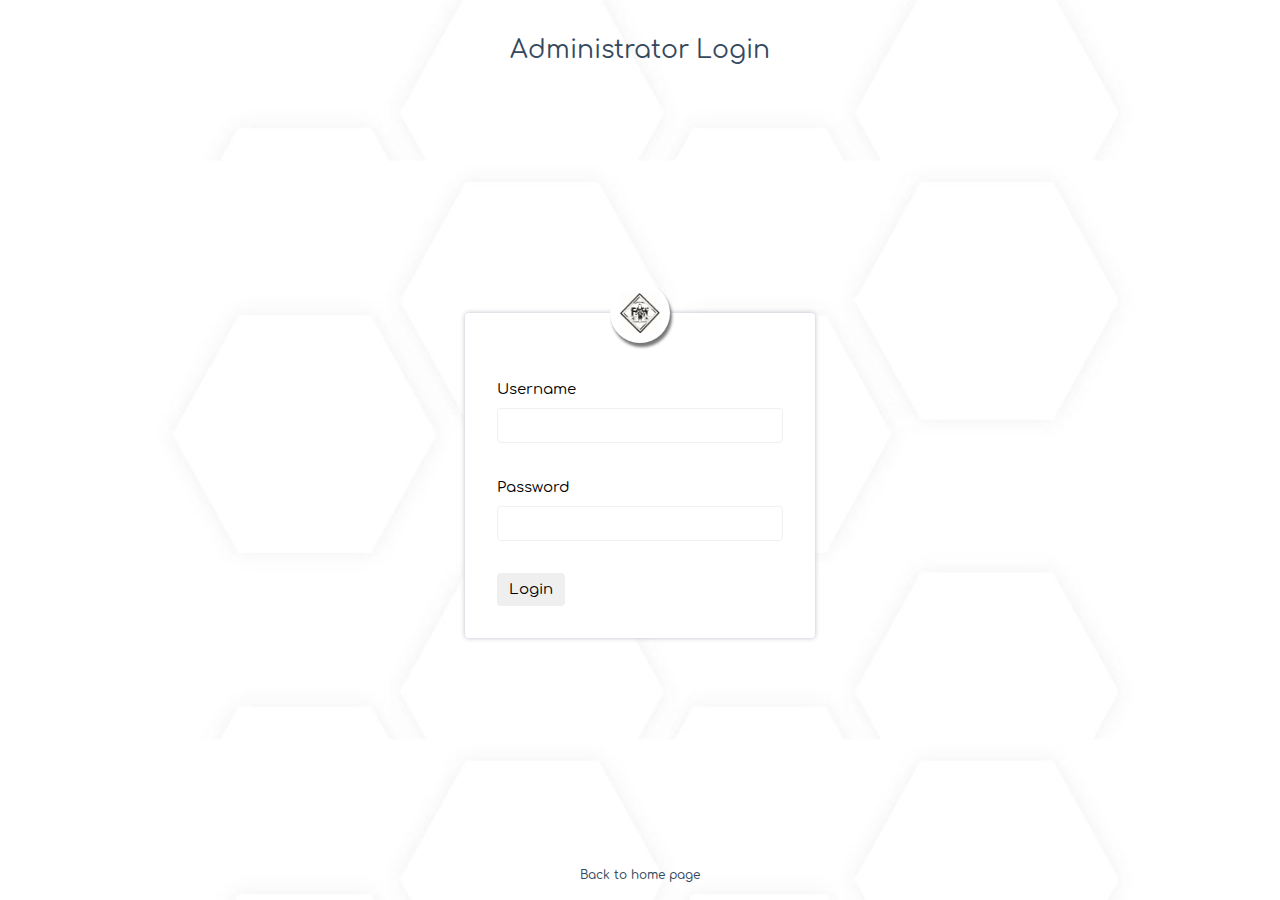
==== commit ad36150e: "New" ====
--- a/admin_portal_login.html
+++ b/admin_portal_login.html
@@ -43,7 +43,7 @@
 			<div id="grid-main">
 				<form method="POST" id="adminLogin-form">
 					<div id="logo">
-						<img src="Images/Logo/PAW.webp" width="100%">
+						<img src="Images/Logo/PAW.webp" width="100%" height="100%">
 					</div>
 					<label>Username</label>
 					<input class="" type="text" name="">
@@ -53,7 +53,7 @@
 				</form>
 			</div>
 			
-			<div id="grid-footer">This is the footer</div>
+			<div id="grid-footer">Back to home page</div>
 		</div>
 		
 	</body>
--- a/Css/PAW.css
+++ b/Css/PAW.css
@@ -81,8 +81,8 @@
 		height:30px;
 		display:flex;
 		align-items:center;
-		background-color:#777;
-		color:#FFFFFF;
+		background-color:#fff;
+		color:#777;
 		white-space: nowrap;
 	}
 
@@ -111,8 +111,8 @@
 		width:auto;
 		height:100%;
 		padding:0px 10px;
-		color:#FFFFFF;
-		background-color:red;
+		color:red;
+		background-color:#fff;
 		z-index:1;
 	}
 
@@ -141,8 +141,8 @@
 		top:auto;
 		height:100%;
 		text-align:center;
-		color:#FFFFFF;
-		background-color:#777;
+		color:#000;
+		background-color:#fff;
 		cursor:pointer;
 	}  
   
@@ -160,8 +160,10 @@
 	
 	.header-on-scroll {
 		padding:2px;
-        background-color:rgba(255,255,255,1);
-		box-shadow: 0px 0px 5px rgba(0,0,0,1);
+                background-color:rgba(255,255,255,1);
+		-webkit-box-shadow: 0px 5px 5px 0px rgba(0, 0, 0, 0.7);
+-moz-box-shadow:    0px 5px 5px 0px rgba(0, 0, 0, 0.7);
+box-shadow:         0px 5px 5px 0px rgba(0, 0, 0, 0.7);
 	}
 	
 	.header-brand {
@@ -1422,12 +1424,12 @@
 		position: relative;
 		border-radius: 4px;
 		border:0px solid #F0F0F0;
-		box-shadow: -3px -3px 5px -1px rgba(0, 0, 0, 0.3), 3px 4px 5px -1px rgba(0,0,0,0.3);
+		box-shadow: 0px 0px 5px #BABECC;
 	}
 
 	#adminLogin-form #logo {
-		width:100px;
-		height:100px;
+		width:60px;
+		height:60px;
 		position: absolute;
 		left: 50%;
 		top:0;
@@ -1435,6 +1437,7 @@
 		transform: translate(-50%, -50%);
 		border-radius: 100px;
 		overflow: hidden;
+		background-color: white;
 		box-shadow: 2px 4px 3px #777;
 	}
 
--- a/Css/PAW_responsive.css
+++ b/Css/PAW_responsive.css
@@ -74,8 +74,7 @@
 	.leadership-container .leader:nth-child(4) {margin-top:10px;}
 	.leadership-container .leader:nth-child(5) {margin-top:10px;}	
 	.leader-image {width:200px;margin:30px auto 0px auto;height:200px;}
-	.leader-name-tag {width:100%;background-color:unset;box-shadow:unset;color:#FF3300;}	
-	.leader-name-office {color:#777;}
+	.leader-name-tag {width:100%;background-color:unset;box-shadow:unset;color:#FF3300;}
 
 
 	.day-and-activity:nth-child(1), .day-and-activity:nth-child(2), .day-and-activity:nth-child(3), .day-and-activity:nth-child(4) {width:calc((100% - 20px) / 2);}
